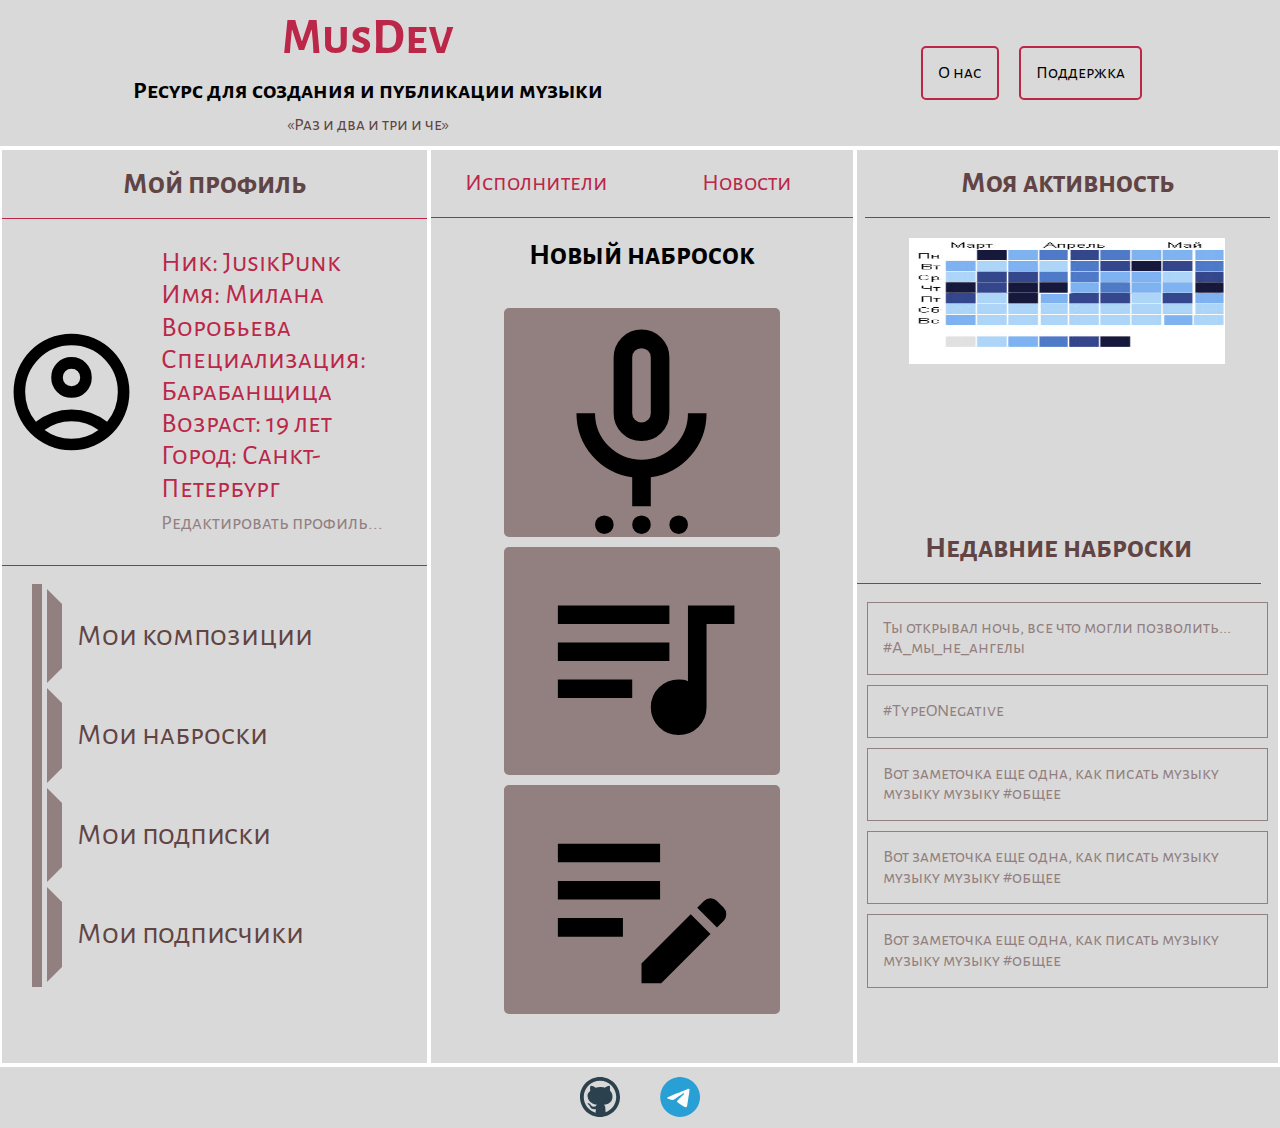
==== MusDev_js/index.html @ cb9547f4 "add stuff for lab#1" ====
<!doctype html>
<html class="no-js" lang="ru">

<head>
  <meta charset="utf-8">
  <title>MusDev</title>
  <meta name="keywords" content="музыка, музыканты, соцсеть, заметки">
  <meta name="description" content="Сайт для ведения разработки музыкальных композиций и публикации своих работ в открытый доступ">
  <meta name="viewport" content="width=device-width, initial-scale=1">

  <meta property="og:title" content="">
  <meta property="og:type" content="">
  <meta property="og:url" content="">
  <meta property="og:image" content="">

  <link rel="manifest" href="site.webmanifest">
  <link rel="apple-touch-icon" href="icon.png">
  <link href="https://fonts.googleapis.com/css2?family=Alegreya+Sans+SC:wght@300;500;700&display=swap" rel="stylesheet">
  <!-- Place favicon.ico in the root directory -->

  <link rel="stylesheet" href="css/normalize.css">
    <link rel="stylesheet" href="css/style.css">

  <meta name="theme-color" content="#fafafa">
</head>

<body>

<header class="header">
  <div class="headerContent">

    <div class="headerInfo">
        <h1 class="headerH1">MusDev</h1>
        <h2 class="headerH2">Ресурс для создания и публикации музыки</h2>
        <q class="pStyledGrey">Раз и два и три и че</q>
    </div>

    <nav class="headerNav">
      <ul>
        <li class="pStyledBlack"><a href="#">О нас</a></li>
        <li class="pStyledBlack"><a href="#">Поддержка</a></li>
      </ul>
    </nav>

  </div>

</header>

<main>

  <div class="mainContent">

    <section class="personalAccountData">

      <div class="mainContentData">
        <h2 class="myProfileH">Мой профиль</h2>

        <div class="accountData">
          <img class="avaIcon" src="img/greyAva.svg" alt="avatarImg">
          <ul>
            <li>Ник: JusikPunk</li>
            <li>Имя: Милана Воробьева</li>
            <li>Специализация: Барабанщица</li>
            <li>Возраст: 19 лет</li>
            <li>Город: Санкт-Петербург</li>
            <li>
              <button class="editButton">
                Редактировать профиль...
              </button>
            </li>
          </ul>
        </div>

        <nav class="accountNav">
          <ul>
            <li><input type="button" value="Мои композиции"></li>
            <li><input type="button" value="Мои наброски"></li>
            <li><input type="button" value="Мои подписки"></li>
            <li><input type="button" value="Мои подписчики"></li>
          </ul>
        </nav>

      </div>

    </section>

    <div class="mainContentData">

      <nav class="centerMainNav">
        <ul>
          <li><a href="#">Исполнители</a></li>
          <li><a href="#">Новости</a></li>
        </ul>
      </nav>


      <section class="createSketch">
        <h2 class="createSketchH">Новый набросок</h2>
        <ul class="sketchTypes">
          <li><img src="img/voiceSketch.svg" alt="voiceSketchIcon"></li>
          <li><img src="img/noteSketch.svg" alt="noteSketchIcon"></li>
          <li><img src="img/textSketch.svg" alt="textSketchIcon"></li>
        </ul>
      </section>
    </div>

    <div class="mainContentData">
      <section class="statistics">
        <div class="active">
          <h2 class="styledH3">Моя активность</h2>
          <img class="activeImg" src="img/statActive.jpg" alt="statActive">
<!--          <h3 class="visitsH3">Просмотры за сегодня: 23</h3>-->
        </div>

      </section>

      <section class="recentSketches">
        <h3 class="styledH3">Недавние наброски</h3>
        <ul>
          <li>Ты открывал ночь, все что могли позволить... #А_мы_не_ангелы</li>
          <li>#TypeONegative</li>
          <li>Вот заметочка еще одна, как писать музыку музыку музыку #общее</li>
          <li>Вот заметочка еще одна, как писать музыку музыку музыку #общее</li>
          <li>Вот заметочка еще одна, как писать музыку музыку музыку #общее</li>
        </ul>
      </section>
    </div>

  </div>
</main>

<footer class="footer">
  <div class="footerContent">
    <ul>
      <li>
        <a class="githubLink" href="https://github.com/MilaMilaMilaMila/MusDev_web_5_sem_ITMO" target="_blank">
          <img class="githubIcon" src="img/github.svg" alt="githubIcon">
        </a>
      </li>
<!--      <li><p>©Mila&Co 2023</p></li>-->
      <li>
        <a class="telegramLink" href="https://t.me/alertclickmef" target="_blank">
          <img class="telegramIcon" src="img/tg.svg" alt="telegramIcon">
        </a>
      </li>
    </ul>
  </div>
</footer>

</body>

</html>
---- MusDev_js/css/style.css ----
:root {
  --magenta: #bb2649;
  --peachBrown: #DD5858;
  --darkGrey: #928080;
  --strongGrey: #614444;
  --lightGrey: #D9D9D9;
  --whiteBGColor: white;
  --blackP: black;
}

body{
  background-color: var(--whiteBGColor);
  font-family: 'Alegreya Sans SC', sans-serif;
  font-size: 18px;
  display: flex;
  flex-direction: column;
  min-height: 100vh;
}

.headerH1 {
  font-size: 50px;
  margin: 5px;
  color: var(--magenta);
}

.headerH2 {
  font-size: 24px;
  margin: 5px;
  color: var(--blackP);
}

.pStyledGrey {
  font-size: 18px;
  margin: 5px;
  color: var(--strongGrey);
}

.pStyledBlack {
  font-size: 18px;
  margin: 5px;
  color: var(--blackP);
  padding: 15px;
}

.header {
  display: flex;
  justify-content: center;
  background-color: var(--lightGrey);
  margin-bottom: 2px;
}

.headerContent {
  margin-top: 5px;
  margin-bottom: 5px;
  display: flex;
  flex-direction: row;
  justify-content: space-between;
  width: 80%;
}

.headerInfo {
  display: flex;
  flex-direction: column;
  align-content: start;
  align-items: center;
}

.headerNav {
  display: flex;
  align-items: center;
}

.headerNav > ul {
  display: flex;
  flex-direction: row;
  justify-content: center;
  list-style-type: none;
  padding: 0;
}

.headerNav > ul > li {
  display: flex;
  justify-content: center;
  margin-left: 10px;
  margin-right: 10px;
  border: solid var(--magenta) 2px;
  border-radius: 5px;
  transition: 0.6s ease;
}

.headerNav > ul > li:hover{
  background-color: var(--magenta);
}

.headerNav > ul > li > a {
  text-decoration: none;
  color: var(--blackP);
}


main {
  display: flex;
  flex-grow: 1;
  justify-content: center;
  margin-bottom: 3px;
  width: 100%;
}

.mainContent {
  display: grid;
  grid-template-columns: repeat(3, 1fr);
  width: 100%;
}

.mainContentData {
  display: flex;
  flex-direction: column;
  align-items: center;
  background-color: var(--lightGrey);
  margin: 2px;
  height: 100%;
}


.accountData {
  display: flex;
  flex-direction: row;
  align-items: center;
  border-top: solid var(--magenta) 1px;
  border-bottom: solid var(--magenta) 1px;
}

.accountData > ul {
  list-style-type: none;
  padding: 0;
  color: var(--magenta);
  font-size: 28px;
}

.myProfileH {
  font-size: 30px;
  padding-top: 17px;
  padding-bottom: 17px;
  color: var(--strongGrey);
  margin: 0;
}

.editButton {
  border-radius: 5px;
  border: none;
  background-color: var(--lightGrey);
  font-size: 20px;
  color: var(--darkGrey);
  padding: 0;
  transition: 0.8s ease;
}

.editButton:hover {
  color: var(--blackP);
}

.avaIcon {
  width: 200px;
  margin-right: 20px;
}



.accountNav {
  display: flex;
  align-self: flex-start;
  padding-left: 30px;

}

.accountNav > ul {
  padding: 0;
  list-style-type: none;
  border-left: solid var(--darkGrey) 10px;
}

.accountNav > ul > li {
  display: flex;
  align-items: center;

  text-decoration: none;
  color: var(--blackP);
  border-left: solid var(--darkGrey) 15px;
  border-bottom: solid var(--lightGrey) 15px;
  border-top: solid var(--lightGrey) 15px;
  margin: 5px;
  transition: 0.5s ease;
}

.accountNav > ul > li:hover {
  border-left: solid var(--magenta) 40px;
}


.accountNav > ul > li > input {
  text-decoration: none;
  color: var(--strongGrey);
  padding: 15px;
  font-size: 30px;
  border: none;
  background-color: var(--lightGrey);
  transition: 0.5s ease;
}

.accountNav > ul > li > input:hover {
  color: var(--blackP);
}

.accountNav > ul > li > input:active {
  color: var(--magenta);
}

.createSketchH {
  font-size: 30px;
  padding-top: 20px;
  padding-bottom: 12px;
  color: var(--blackP);
  margin: 0;
}

.createSketch {
  display: flex;
  flex-direction: column;
  justify-content: center;
  align-content: center;
  align-items: center;
  width: 100%;
  height: 100%;
}

.sketchTypes {
  display: flex;
  flex-direction: column;
  list-style-type: none;
  align-items: center;
  padding: 0;
  width: 80%;
  height: 100%;
}

.sketchTypes > li {
  display: flex;
  justify-content: center;
  align-content: center;
  margin: 5px;
  border: solid var(--darkGrey);
  border-radius: 5px;
  background-color: var(--darkGrey);
  width: 80%;
  height: 30%;
  transition: 0.7s ease;
}

.sketchTypes > li:hover {
  border: solid var(--magenta);
  background-color: var(--magenta);
}

.centerMainNav {
  display: flex;
  align-self: center;
  align-items: center;
  justify-content: space-around;
  list-style-type: none;
  border-bottom: solid var(--magenta) 1px;
  width: 100%;
}

.centerMainNav > ul {
  list-style-type: none;
  display: flex;
  flex-direction: row;
  justify-content: space-around;
  padding: 0;
  margin: 0;
  width: 100%;
  /*height: 100%;*/
}

.centerMainNav > ul > li {
  display: flex;
  align-items: center;
  justify-content: center;
  /*padding: 20px 20px;*/
  /*border: solid var(--darkGrey) 1px;*/
  width: 100%;
  font-size: 24px;
}

.centerMainNav > ul > li > a {
  display: flex;
  justify-content: center;
  color: var(--magenta);
  padding: 20px 20px;
  width: 100%;
  transition: 0.5s ease;
  text-decoration: none;
  /*height: 100%;*/
}

.centerMainNav > ul > li> a:hover {
  background-color: var(--magenta);
  color: var(--whiteBGColor);
}

.baseFunctions {
  background-color: var(--whiteBGColor);
  flex-grow: 1;
  margin: 5px;
}

.recentData {
  background-color: var(--whiteBGColor);
  flex-grow: 1;
  margin: 5px;
}

.recentSketches > ul {
  list-style-type: none;
  padding: 0;
}

.recentSketches > ul > li {
  color: var(--darkGrey);
  border: solid var(--darkGrey) 1px;
  padding: 15px;
  margin: 10px;
}

.styledH3 {
  font-size: 30px;
  padding-top: 16px;
  padding-bottom: 17px;
  color: var(--strongGrey);
  margin: 0;
  border-bottom: solid var(--magenta) 1px;
  width: 96%;
  display: flex;
  justify-content: center;
}

.visitsH3 {
  font-size: 20px;
  padding-top: 16px;
  padding-bottom: 17px;
  color: var(--strongGrey);
  margin: 0;
  border-bottom: solid var(--magenta) 1px;
  width: 88%;
  display: flex;
  justify-content: start;
  padding-left: 60px;
}

.statistics {
  display: flex;
  flex-direction: column;
  align-items: center;
  width: 100%;
  max-height: 40%;
}


.active {
  display: flex;
  flex-direction: column;
  align-items: center;
  align-content: center;
  /*padding-right: 40px;*/
  width: 100%;
}

.activeImg {
  width: 75%;
  height: 30%;
  padding-top: 20px;
  /*padding: 20px;*/
}




.footer {
  display: flex;
  justify-content: center;
  background-color: var(--lightGrey);
  margin-top: 3px;
}

.footerContent {
  margin-top: 5px;
  margin-bottom: 5px;
  display: flex;
  flex-direction: row;
  justify-content: center;
  width: 80%;
}

.footerContent > ul {
  display: flex;
  justify-content: center;
  list-style-type: none;
  align-items: stretch;
  padding: 0;
  margin: 0;
}

.footerContent > ul > li {
  padding-left: 20px;
  padding-right: 20px;
  margin-top: 5px;
}

.githubIcon {
  width: 40px;
  height: 40px;
}

.telegramIcon {
  width: 40px;
  height: 40px;
}
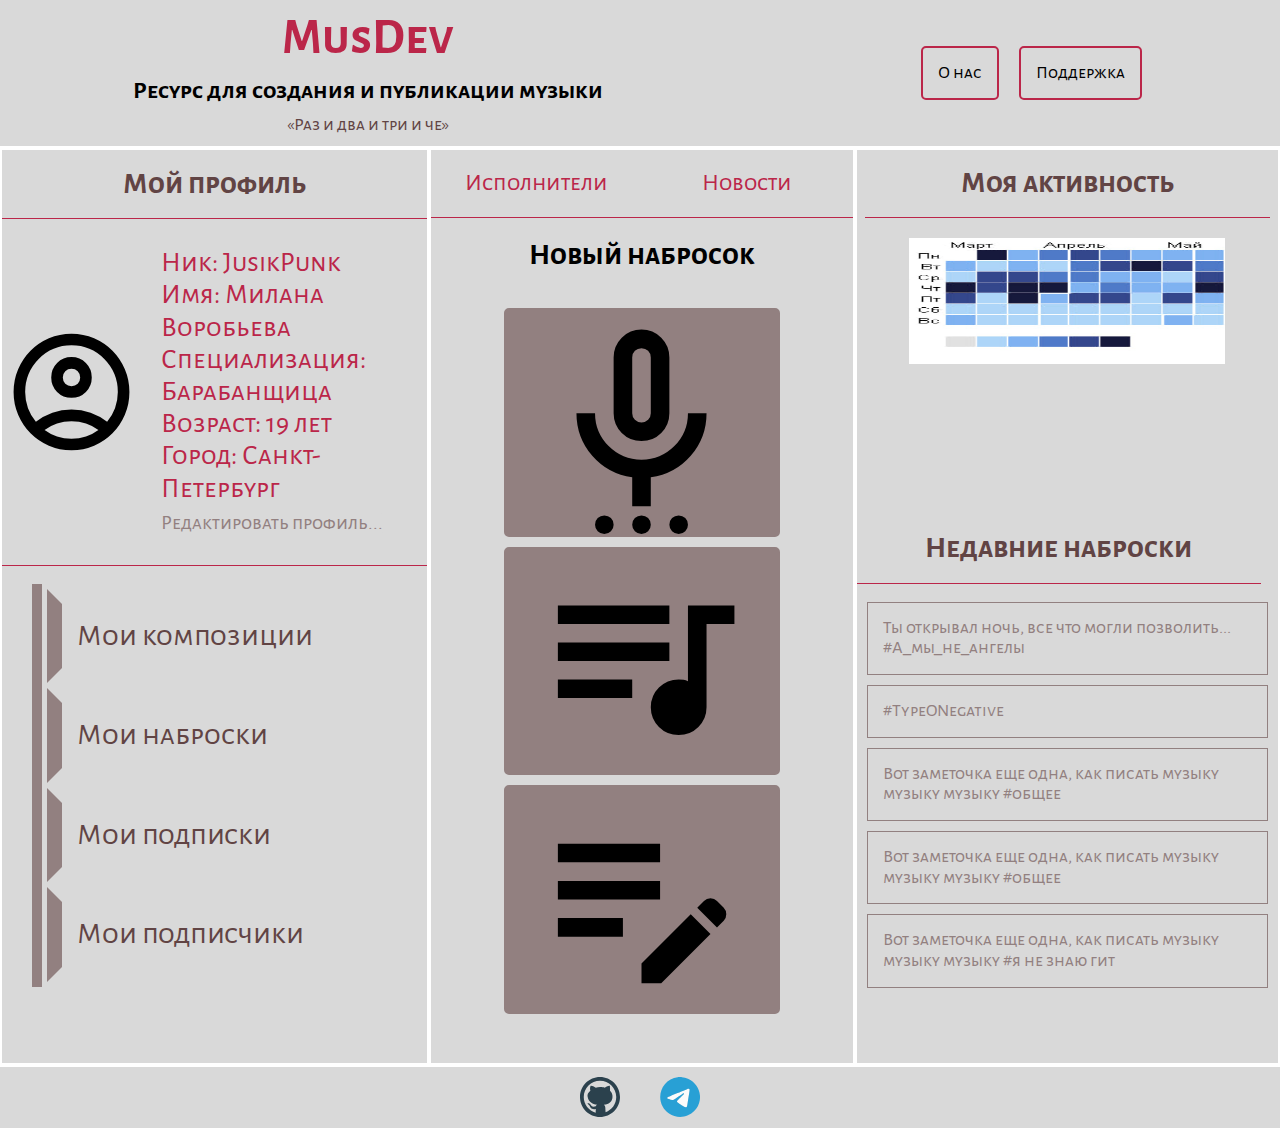
==== commit 558bfa71: "test commit" ====
--- a/MusDev_js/index.html
+++ b/MusDev_js/index.html
@@ -121,7 +121,7 @@
           <li>#TypeONegative</li>
           <li>Вот заметочка еще одна, как писать музыку музыку музыку #общее</li>
           <li>Вот заметочка еще одна, как писать музыку музыку музыку #общее</li>
-          <li>Вот заметочка еще одна, как писать музыку музыку музыку #общее</li>
+          <li>Вот заметочка еще одна, как писать музыку музыку музыку #я не знаю гит</li>
         </ul>
       </section>
     </div>
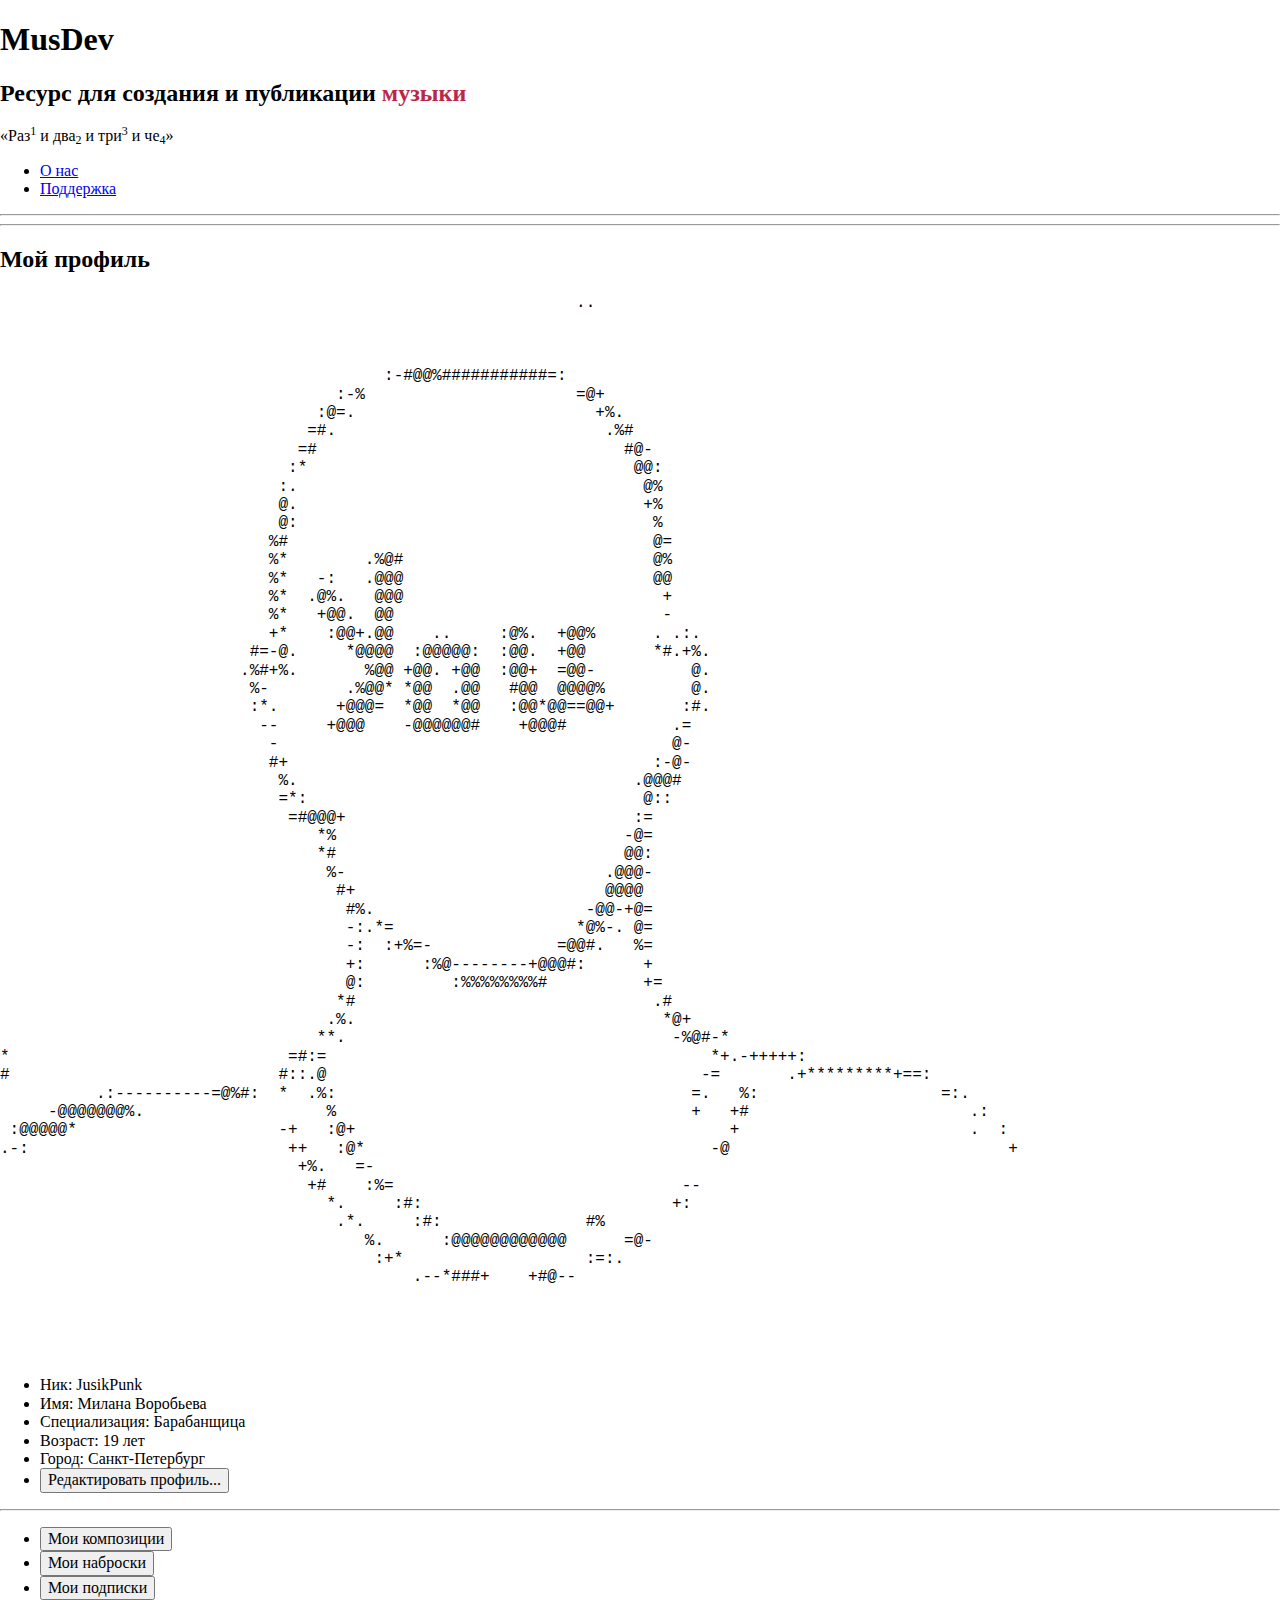
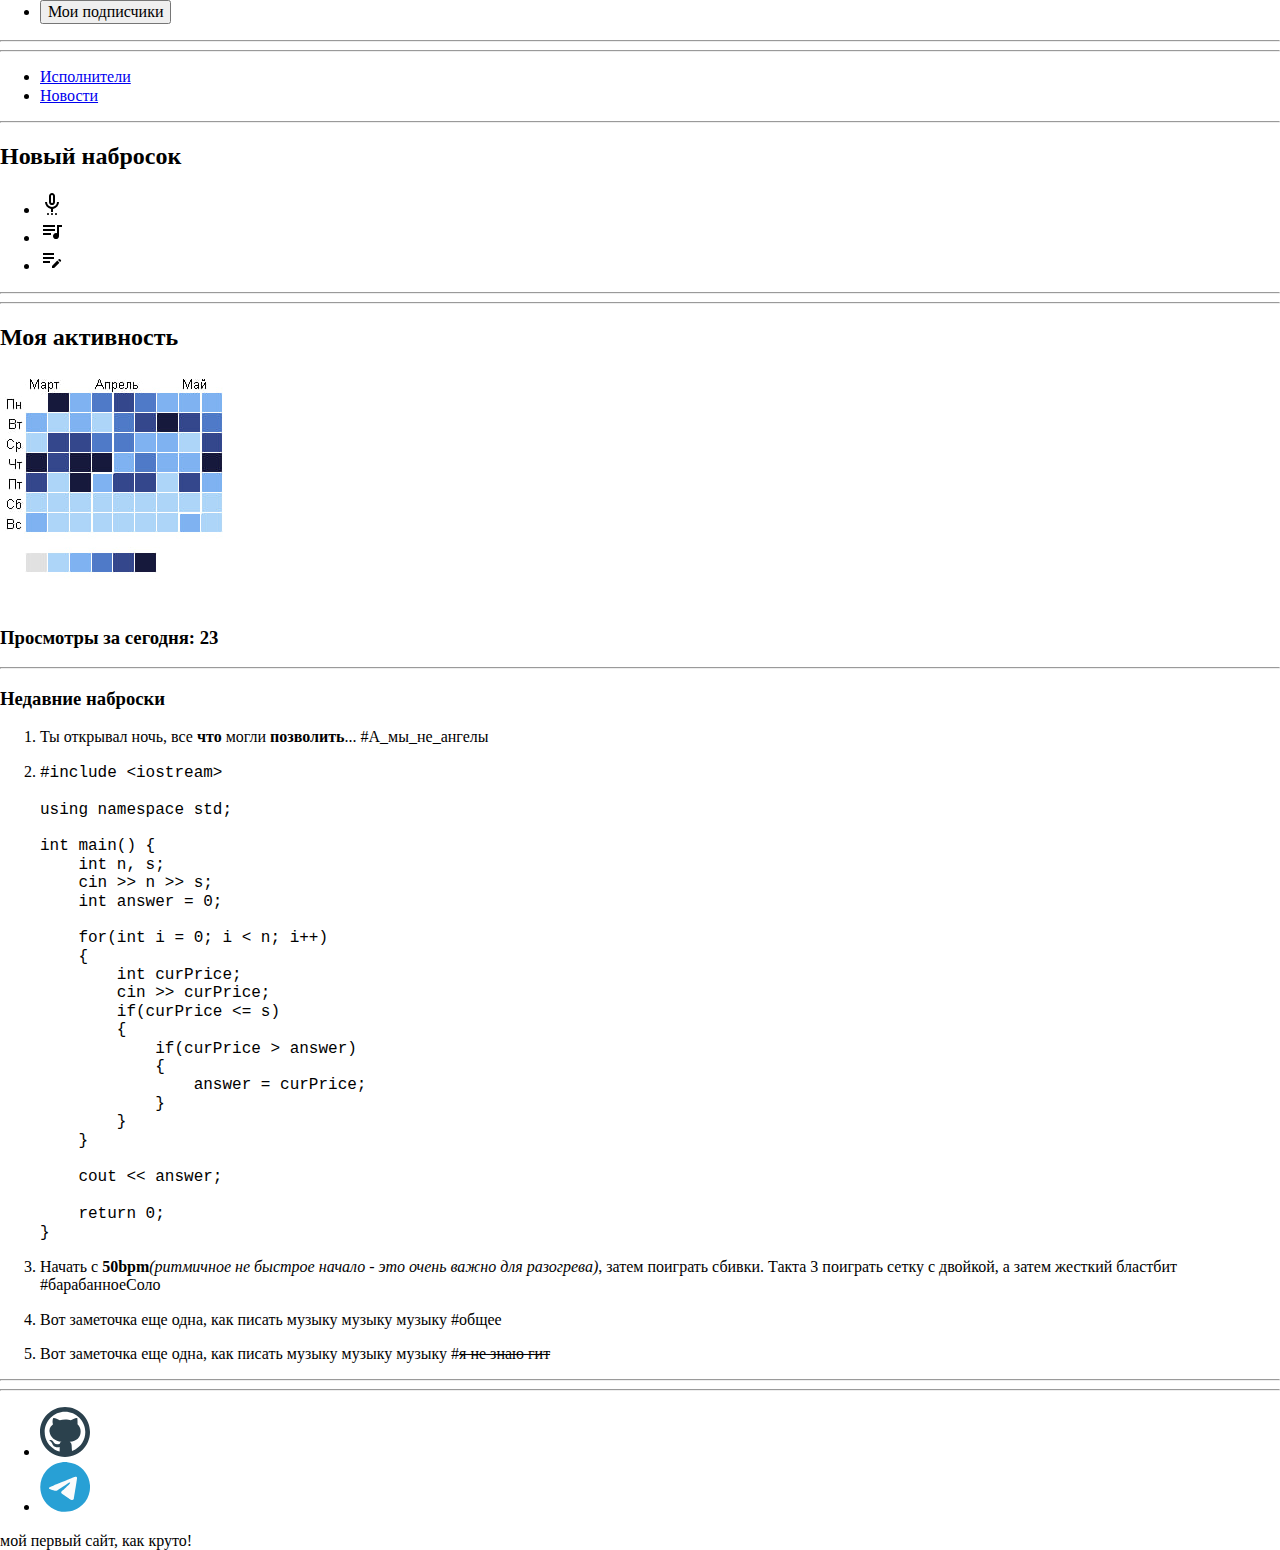
==== commit 44ec58ba: "ready lab#1" ====
--- a/MusDev_js/index.html
+++ b/MusDev_js/index.html
@@ -19,7 +19,7 @@
   <!-- Place favicon.ico in the root directory -->
 
   <link rel="stylesheet" href="css/normalize.css">
-    <link rel="stylesheet" href="css/style.css">
+<!--    <link rel="stylesheet" href="css/style.css">-->
 
   <meta name="theme-color" content="#fafafa">
 </head>
@@ -31,8 +31,8 @@
 
     <div class="headerInfo">
         <h1 class="headerH1">MusDev</h1>
-        <h2 class="headerH2">Ресурс для создания и публикации музыки</h2>
-        <q class="pStyledGrey">Раз и два и три и че</q>
+        <h2 class="headerH2">Ресурс для создания и публикации <span style="color: #bb2649">музыки</span></h2>
+        <q class="pStyledGrey">Раз<sup>1</sup> и два<sub>2</sub> и три<sup>3</sup> и че<sub>4</sub></q>
     </div>
 
     <nav class="headerNav">
@@ -44,6 +44,9 @@
 
   </div>
 
+  <hr>
+  <hr>
+
 </header>
 
 <main>
@@ -56,7 +59,65 @@
         <h2 class="myProfileH">Мой профиль</h2>
 
         <div class="accountData">
-          <img class="avaIcon" src="img/greyAva.svg" alt="avatarImg">
+<!--          <img class="avaIcon" src="img/greyAva.svg" alt="avatarImg">-->
+          <pre>                                                            ..
+
+
+
+                                        :-#@@%###########=:
+                                   :-%                      =@+
+                                 :@=.                         +%.
+                                =#.                            .%#
+                               =#                                #@-
+                              :*                                  @@:
+                             :.                                    @%
+                             @.                                    +%
+                             @:                                     %
+                            %#                                      @=
+                            %*        .%@#                          @%
+                            %*   -:   .@@@                          @@
+                            %*  .@%.   @@@                           +
+                            %*   +@@.  @@                            -
+                            +*    :@@+.@@    ..     :@%.  +@@%      . .:.
+                          #=-@.     *@@@@  :@@@@@:  :@@.  +@@       *#.+%.
+                         .%#+%.       %@@ +@@. +@@  :@@+  =@@-          @.
+                          %-        .%@@* *@@  .@@   #@@  @@@@%         @.
+                          :*.      +@@@=  *@@  *@@   :@@*@@==@@+       :#.
+                           --     +@@@    -@@@@@@#    +@@@#           .=
+                            -                                         @-
+                            #+                                      :-@-
+                             %.                                   .@@@#
+                             =*:                                   @::
+                              =#@@@+                              :=
+                                 *%                              -@=
+                                 *#                              @@:
+                                  %-                           .@@@-
+                                   #+                          @@@@
+                                    #%.                      -@@-+@=
+                                    -:.*=                   *@%-. @=
+                                    -:  :+%=-             =@@#.   %=
+                                    +:      :%@--------+@@@#:      +
+                                    @:         :%%%%%%%%#          +=
+                                   *#                               .#
+                                  .%.                                *@+
+                                 **.                                  -%@#-*
+*                             =#:=                                        *+.-+++++:
+#                            #::.@                                       -=       .+*********+==:
+          .:----------=@%#:  *  .%:                                     =.   %:                   =:.
+     -@@@@@@@%.                   %                                     +   +#                       .:
+ :@@@@@*                     -+   :@+                                       +                        .  :
+.-:                           ++   :@*                                    -@                             +
+                               +%.   =-
+                                +#    :%=                              --
+                                  *.     :#:                          +:
+                                   .*.     :#:               #%
+                                      %.      :@@@@@@@@@@@@      =@-
+                                       :+*                   :=:.
+                                           .--*###+    +#@--
+
+
+
+                                                                                                          </pre>
           <ul>
             <li>Ник: JusikPunk</li>
             <li>Имя: Милана Воробьева</li>
@@ -71,6 +132,8 @@
           </ul>
         </div>
 
+        <hr>
+
         <nav class="accountNav">
           <ul>
             <li><input type="button" value="Мои композиции"></li>
@@ -81,8 +144,10 @@
         </nav>
 
       </div>
-
     </section>
+
+    <hr>
+    <hr>
 
     <div class="mainContentData">
 
@@ -93,6 +158,7 @@
         </ul>
       </nav>
 
+      <hr>
 
       <section class="createSketch">
         <h2 class="createSketchH">Новый набросок</h2>
@@ -104,29 +170,61 @@
       </section>
     </div>
 
+    <hr>
+    <hr>
+
     <div class="mainContentData">
       <section class="statistics">
         <div class="active">
           <h2 class="styledH3">Моя активность</h2>
           <img class="activeImg" src="img/statActive.jpg" alt="statActive">
-<!--          <h3 class="visitsH3">Просмотры за сегодня: 23</h3>-->
+          <h3 class="visitsH3">Просмотры за сегодня: 23</h3>
         </div>
 
       </section>
+
+      <hr>
 
       <section class="recentSketches">
         <h3 class="styledH3">Недавние наброски</h3>
-        <ul>
-          <li>Ты открывал ночь, все что могли позволить... #А_мы_не_ангелы</li>
-          <li>#TypeONegative</li>
-          <li>Вот заметочка еще одна, как писать музыку музыку музыку #общее</li>
-          <li>Вот заметочка еще одна, как писать музыку музыку музыку #общее</li>
-          <li>Вот заметочка еще одна, как писать музыку музыку музыку #я не знаю гит</li>
-        </ul>
+        <ol>
+          <li><p>Ты открывал ночь, все <b>что</b> могли <strong>позволить</strong>... #А_мы_не_ангелы</p></li>
+          <li><pre><code>#include &lt;iostream&gt;
+
+using namespace std;
+
+int main() {
+    int n, s;
+    cin >> n >> s;
+    int answer = 0;
+
+    for(int i = 0; i < n; i++)
+    {
+        int curPrice;
+        cin >> curPrice;
+        if(curPrice <= s)
+        {
+            if(curPrice > answer)
+            {
+                answer = curPrice;
+            }
+        }
+    }
+
+    cout << answer;
+
+    return 0;
+}</code></pre></li>
+          <li><p>Начать с <strong>50bpm</strong><i>(ритмичное не быстрое начало - это очень важно для разогрева)</i>, затем поиграть сбивки. Такта 3 поиграть сетку с двойкой, а затем жесткий бластбит #барабанноеСоло</p></li>
+          <li><p>Вот заметочка еще одна, как писать музыку музыку музыку #общее</p></li>
+          <li><p>Вот заметочка еще одна, как писать музыку музыку музыку #<del>я не знаю гит</del></p></li>
+        </ol>
       </section>
     </div>
 
   </div>
+  <hr>
+  <hr>
 </main>
 
 <footer class="footer">
@@ -134,16 +232,17 @@
     <ul>
       <li>
         <a class="githubLink" href="https://github.com/MilaMilaMilaMila/MusDev_web_5_sem_ITMO" target="_blank">
-          <img class="githubIcon" src="img/github.svg" alt="githubIcon">
+          <img class="githubIcon" src="img/github.svg" alt="githubIcon" style="width: 50px; height: 50px">
         </a>
       </li>
 <!--      <li><p>©Mila&Co 2023</p></li>-->
       <li>
         <a class="telegramLink" href="https://t.me/alertclickmef" target="_blank">
-          <img class="telegramIcon" src="img/tg.svg" alt="telegramIcon">
+          <img class="telegramIcon" src="img/tg.svg" alt="telegramIcon" style="width: 50px; height: 50px">
         </a>
       </li>
     </ul>
+    <aside>мой первый сайт, как круто!</aside>
   </div>
 </footer>
 
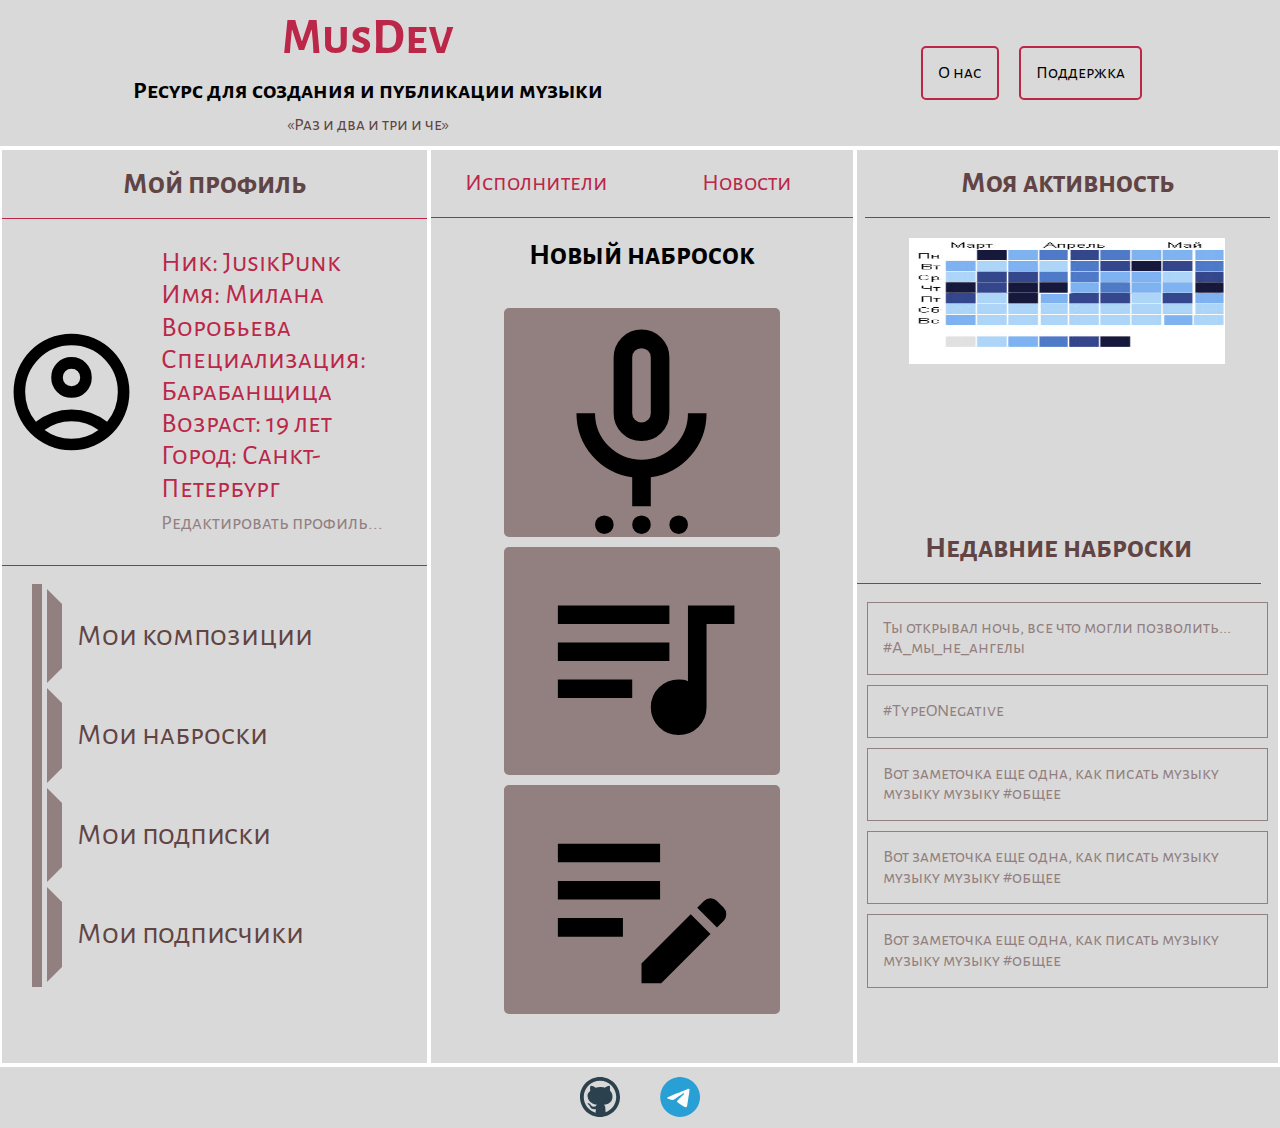
==== commit 52a133ce: "ready lab#2" ====
--- a/MusDev_js/index.html
+++ b/MusDev_js/index.html
@@ -19,7 +19,7 @@
   <!-- Place favicon.ico in the root directory -->
 
   <link rel="stylesheet" href="css/normalize.css">
-<!--    <link rel="stylesheet" href="css/style.css">-->
+    <link rel="stylesheet" href="css/style.css">
 
   <meta name="theme-color" content="#fafafa">
 </head>
@@ -31,8 +31,8 @@
 
     <div class="headerInfo">
         <h1 class="headerH1">MusDev</h1>
-        <h2 class="headerH2">Ресурс для создания и публикации <span style="color: #bb2649">музыки</span></h2>
-        <q class="pStyledGrey">Раз<sup>1</sup> и два<sub>2</sub> и три<sup>3</sup> и че<sub>4</sub></q>
+        <h2 class="headerH2">Ресурс для создания и публикации музыки</h2>
+        <q class="pStyledGrey">Раз и два и три и че</q>
     </div>
 
     <nav class="headerNav">
@@ -43,9 +43,6 @@
     </nav>
 
   </div>
-
-  <hr>
-  <hr>
 
 </header>
 
@@ -59,65 +56,7 @@
         <h2 class="myProfileH">Мой профиль</h2>
 
         <div class="accountData">
-<!--          <img class="avaIcon" src="img/greyAva.svg" alt="avatarImg">-->
-          <pre>                                                            ..
-
-
-
-                                        :-#@@%###########=:
-                                   :-%                      =@+
-                                 :@=.                         +%.
-                                =#.                            .%#
-                               =#                                #@-
-                              :*                                  @@:
-                             :.                                    @%
-                             @.                                    +%
-                             @:                                     %
-                            %#                                      @=
-                            %*        .%@#                          @%
-                            %*   -:   .@@@                          @@
-                            %*  .@%.   @@@                           +
-                            %*   +@@.  @@                            -
-                            +*    :@@+.@@    ..     :@%.  +@@%      . .:.
-                          #=-@.     *@@@@  :@@@@@:  :@@.  +@@       *#.+%.
-                         .%#+%.       %@@ +@@. +@@  :@@+  =@@-          @.
-                          %-        .%@@* *@@  .@@   #@@  @@@@%         @.
-                          :*.      +@@@=  *@@  *@@   :@@*@@==@@+       :#.
-                           --     +@@@    -@@@@@@#    +@@@#           .=
-                            -                                         @-
-                            #+                                      :-@-
-                             %.                                   .@@@#
-                             =*:                                   @::
-                              =#@@@+                              :=
-                                 *%                              -@=
-                                 *#                              @@:
-                                  %-                           .@@@-
-                                   #+                          @@@@
-                                    #%.                      -@@-+@=
-                                    -:.*=                   *@%-. @=
-                                    -:  :+%=-             =@@#.   %=
-                                    +:      :%@--------+@@@#:      +
-                                    @:         :%%%%%%%%#          +=
-                                   *#                               .#
-                                  .%.                                *@+
-                                 **.                                  -%@#-*
-*                             =#:=                                        *+.-+++++:
-#                            #::.@                                       -=       .+*********+==:
-          .:----------=@%#:  *  .%:                                     =.   %:                   =:.
-     -@@@@@@@%.                   %                                     +   +#                       .:
- :@@@@@*                     -+   :@+                                       +                        .  :
-.-:                           ++   :@*                                    -@                             +
-                               +%.   =-
-                                +#    :%=                              --
-                                  *.     :#:                          +:
-                                   .*.     :#:               #%
-                                      %.      :@@@@@@@@@@@@      =@-
-                                       :+*                   :=:.
-                                           .--*###+    +#@--
-
-
-
-                                                                                                          </pre>
+          <img class="avaIcon" src="img/greyAva.svg" alt="avatarImg">
           <ul>
             <li>Ник: JusikPunk</li>
             <li>Имя: Милана Воробьева</li>
@@ -132,8 +71,6 @@
           </ul>
         </div>
 
-        <hr>
-
         <nav class="accountNav">
           <ul>
             <li><input type="button" value="Мои композиции"></li>
@@ -144,10 +81,8 @@
         </nav>
 
       </div>
+
     </section>
-
-    <hr>
-    <hr>
 
     <div class="mainContentData">
 
@@ -158,7 +93,6 @@
         </ul>
       </nav>
 
-      <hr>
 
       <section class="createSketch">
         <h2 class="createSketchH">Новый набросок</h2>
@@ -170,61 +104,29 @@
       </section>
     </div>
 
-    <hr>
-    <hr>
-
     <div class="mainContentData">
       <section class="statistics">
         <div class="active">
           <h2 class="styledH3">Моя активность</h2>
           <img class="activeImg" src="img/statActive.jpg" alt="statActive">
-          <h3 class="visitsH3">Просмотры за сегодня: 23</h3>
+<!--          <h3 class="visitsH3">Просмотры за сегодня: 23</h3>-->
         </div>
 
       </section>
 
-      <hr>
-
       <section class="recentSketches">
         <h3 class="styledH3">Недавние наброски</h3>
-        <ol>
-          <li><p>Ты открывал ночь, все <b>что</b> могли <strong>позволить</strong>... #А_мы_не_ангелы</p></li>
-          <li><pre><code>#include &lt;iostream&gt;
-
-using namespace std;
-
-int main() {
-    int n, s;
-    cin >> n >> s;
-    int answer = 0;
-
-    for(int i = 0; i < n; i++)
-    {
-        int curPrice;
-        cin >> curPrice;
-        if(curPrice <= s)
-        {
-            if(curPrice > answer)
-            {
-                answer = curPrice;
-            }
-        }
-    }
-
-    cout << answer;
-
-    return 0;
-}</code></pre></li>
-          <li><p>Начать с <strong>50bpm</strong><i>(ритмичное не быстрое начало - это очень важно для разогрева)</i>, затем поиграть сбивки. Такта 3 поиграть сетку с двойкой, а затем жесткий бластбит #барабанноеСоло</p></li>
-          <li><p>Вот заметочка еще одна, как писать музыку музыку музыку #общее</p></li>
-          <li><p>Вот заметочка еще одна, как писать музыку музыку музыку #<del>я не знаю гит</del></p></li>
-        </ol>
+        <ul>
+          <li>Ты открывал ночь, все что могли позволить... #А_мы_не_ангелы</li>
+          <li>#TypeONegative</li>
+          <li>Вот заметочка еще одна, как писать музыку музыку музыку #общее</li>
+          <li>Вот заметочка еще одна, как писать музыку музыку музыку #общее</li>
+          <li>Вот заметочка еще одна, как писать музыку музыку музыку #общее</li>
+        </ul>
       </section>
     </div>
 
   </div>
-  <hr>
-  <hr>
 </main>
 
 <footer class="footer">
@@ -232,17 +134,16 @@
     <ul>
       <li>
         <a class="githubLink" href="https://github.com/MilaMilaMilaMila/MusDev_web_5_sem_ITMO" target="_blank">
-          <img class="githubIcon" src="img/github.svg" alt="githubIcon" style="width: 50px; height: 50px">
+          <img class="githubIcon" src="img/github.svg" alt="githubIcon">
         </a>
       </li>
 <!--      <li><p>©Mila&Co 2023</p></li>-->
       <li>
         <a class="telegramLink" href="https://t.me/alertclickmef" target="_blank">
-          <img class="telegramIcon" src="img/tg.svg" alt="telegramIcon" style="width: 50px; height: 50px">
+          <img class="telegramIcon" src="img/tg.svg" alt="telegramIcon">
         </a>
       </li>
     </ul>
-    <aside>мой первый сайт, как круто!</aside>
   </div>
 </footer>
 
